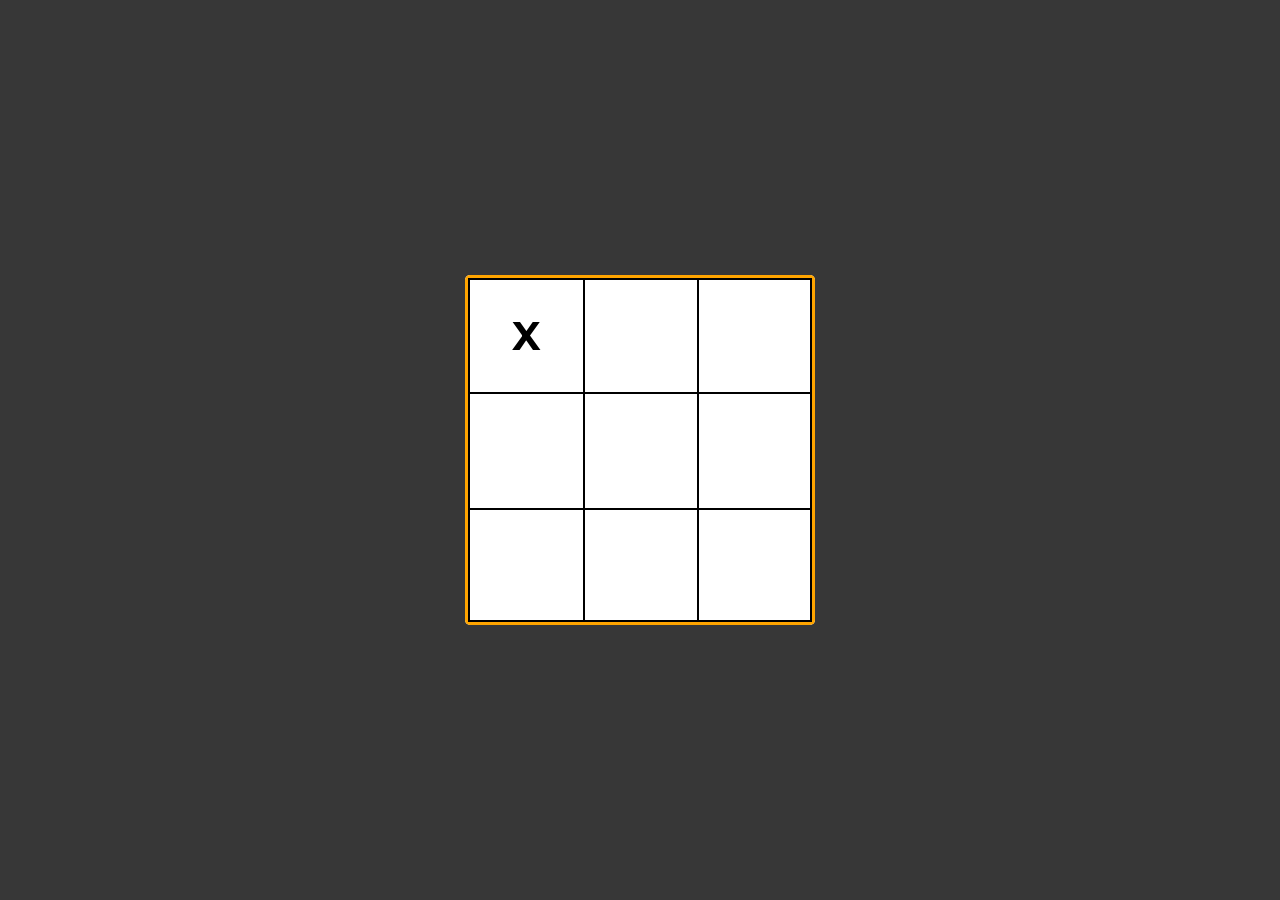
==== app.html @ 9d9ec777 "Column id attributes added" ====
<!DOCTYPE html>
<html lang="en">

<head>
    <meta charset="UTF-8">
    <meta http-equiv="X-UA-Compatible" content="IE=edge">
    <meta name="viewport" content="width=device-width, initial-scale=1.0">
    <title>XOX</title>

    <link rel="stylesheet" href="app.css">
</head>

<body>

    <div class="layout">
        <div class="game-table">
            <div class="row">
                <div class="column" id="column-1">X</div>

                <div class="column" id="column-2"></div>

                <div class="column" id="column-3"></div>
            </div>

            <div class="row">
                <div class="column" id="column-4"></div>

                <div class="column" id="column-5"></div>

                <div class="column" id="column-6"></div>
            </div>

            <div class="row">
                <div class="column" id="column-7"></div>

                <div class="column" id="column-8"></div>

                <div class="column" id="column-9"></div>
            </div>
        </div>
    </div>

    <script src="app.js"></script>
</body>

</html>
---- app.css ----
@import url("https://fonts.googleapis.com/css2?family=Montserrat:wght@300;400;500;600;700&display=swap");
* {
  -webkit-box-sizing: border-box;
          box-sizing: border-box;
  margin: 0;
  padding: 0;
}

html {
  font-family: 'Montserrat', sans-serif;
}

body {
  background-color: #373737;
}

body .layout {
  width: 100vw;
  height: 100vh;
  display: -ms-grid;
  display: grid;
  place-items: center;
}

body .layout .game-table {
  background-color: #ffffff;
  width: 350px;
  height: 350px;
  border-radius: 5px;
}

body .layout .game-table .row {
  display: -webkit-box;
  display: -ms-flexbox;
  display: flex;
  border: 3px solid orange;
  border-top: none;
  border-bottom: none;
  height: 33.33%;
}

body .layout .game-table .row:first-child {
  border-top: 3px solid orange;
  border-top-left-radius: 5px;
  border-top-right-radius: 5px;
}

body .layout .game-table .row:first-child .column {
  border-top: 2px solid black;
}

body .layout .game-table .row:last-child {
  border-bottom: 3px solid orange;
  border-bottom-left-radius: 5px;
  border-bottom-right-radius: 5px;
}

body .layout .game-table .row:last-child .column {
  border-bottom: 2px solid black;
}

body .layout .game-table .row .column {
  width: 33.33%;
  border: 2px solid black;
  border-bottom: none;
  border-right: none;
  display: -ms-grid;
  display: grid;
  place-items: center;
  font-size: 2.50rem;
  font-weight: bold;
}

body .layout .game-table .row .column:last-child {
  border-right: 2px solid black;
}
/*# sourceMappingURL=app.css.map */
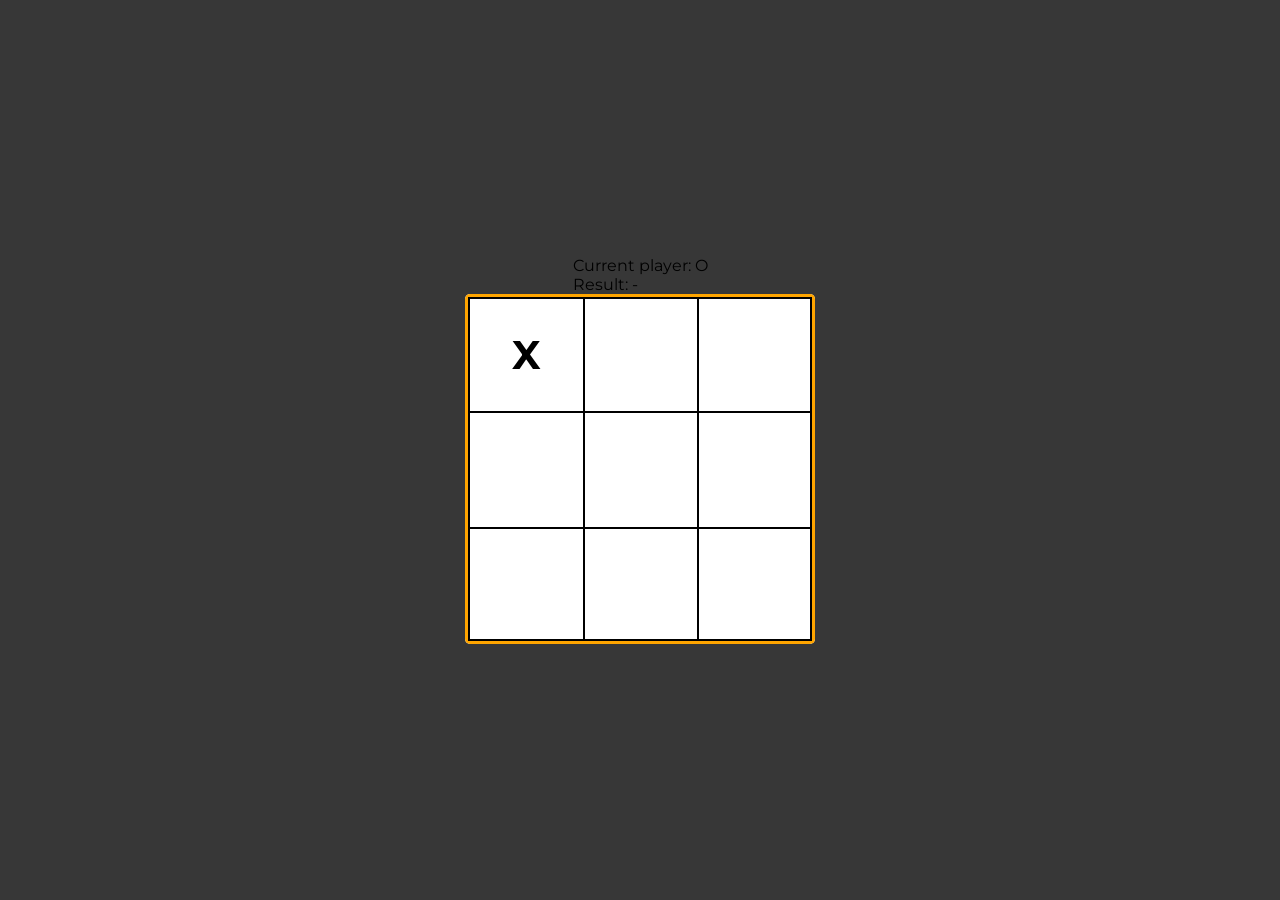
==== commit 592f25b9: "Game status added, layout updated" ====
--- a/app.html
+++ b/app.html
@@ -13,6 +13,16 @@
 <body>
 
     <div class="layout">
+        <div class="game-status">
+            <div class="current-player">
+                Current player: O
+            </div>
+
+            <div class="result">
+                Result: -
+            </div>
+        </div>
+
         <div class="game-table">
             <div class="row">
                 <div class="column" id="column-1">X</div>
--- a/app.css
+++ b/app.css
@@ -17,9 +17,19 @@
 body .layout {
   width: 100vw;
   height: 100vh;
-  display: -ms-grid;
-  display: grid;
-  place-items: center;
+  display: -webkit-box;
+  display: -ms-flexbox;
+  display: flex;
+  -webkit-box-orient: vertical;
+  -webkit-box-direction: normal;
+      -ms-flex-direction: column;
+          flex-direction: column;
+  -webkit-box-pack: center;
+      -ms-flex-pack: center;
+          justify-content: center;
+  -webkit-box-align: center;
+      -ms-flex-align: center;
+          align-items: center;
 }
 
 body .layout .game-table {
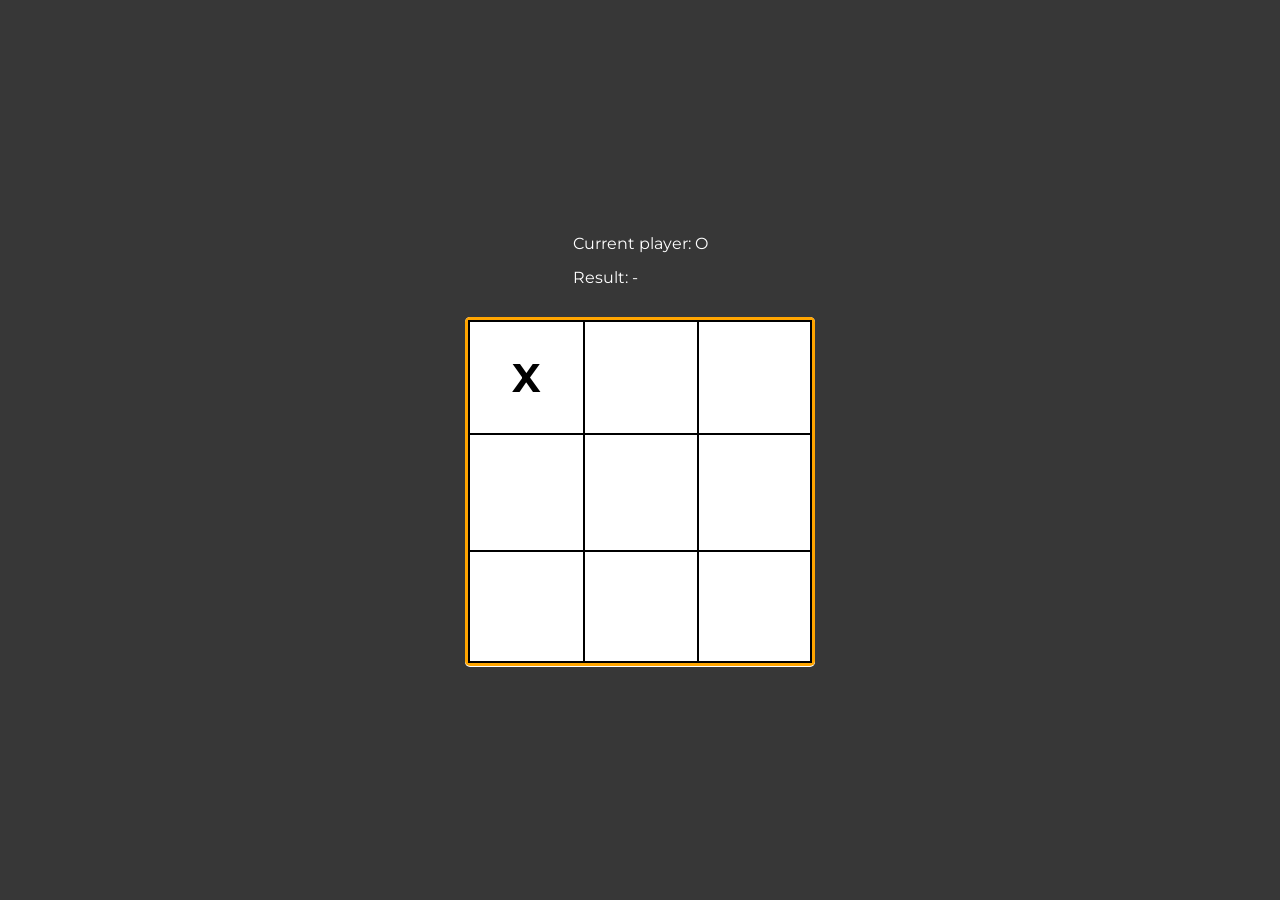
==== commit 372313ad: "Game status styled, id attributes added" ====
--- a/app.html
+++ b/app.html
@@ -14,11 +14,11 @@
 
     <div class="layout">
         <div class="game-status">
-            <div class="current-player">
+            <div id="current-player">
                 Current player: O
             </div>
 
-            <div class="result">
+            <div id="result">
                 Result: -
             </div>
         </div>
--- a/app.css
+++ b/app.css
@@ -30,6 +30,15 @@
   -webkit-box-align: center;
       -ms-flex-align: center;
           align-items: center;
+}
+
+body .layout .game-status {
+  color: white;
+  margin-bottom: 30px;
+}
+
+body .layout .game-status #result {
+  margin-top: 15px;
 }
 
 body .layout .game-table {
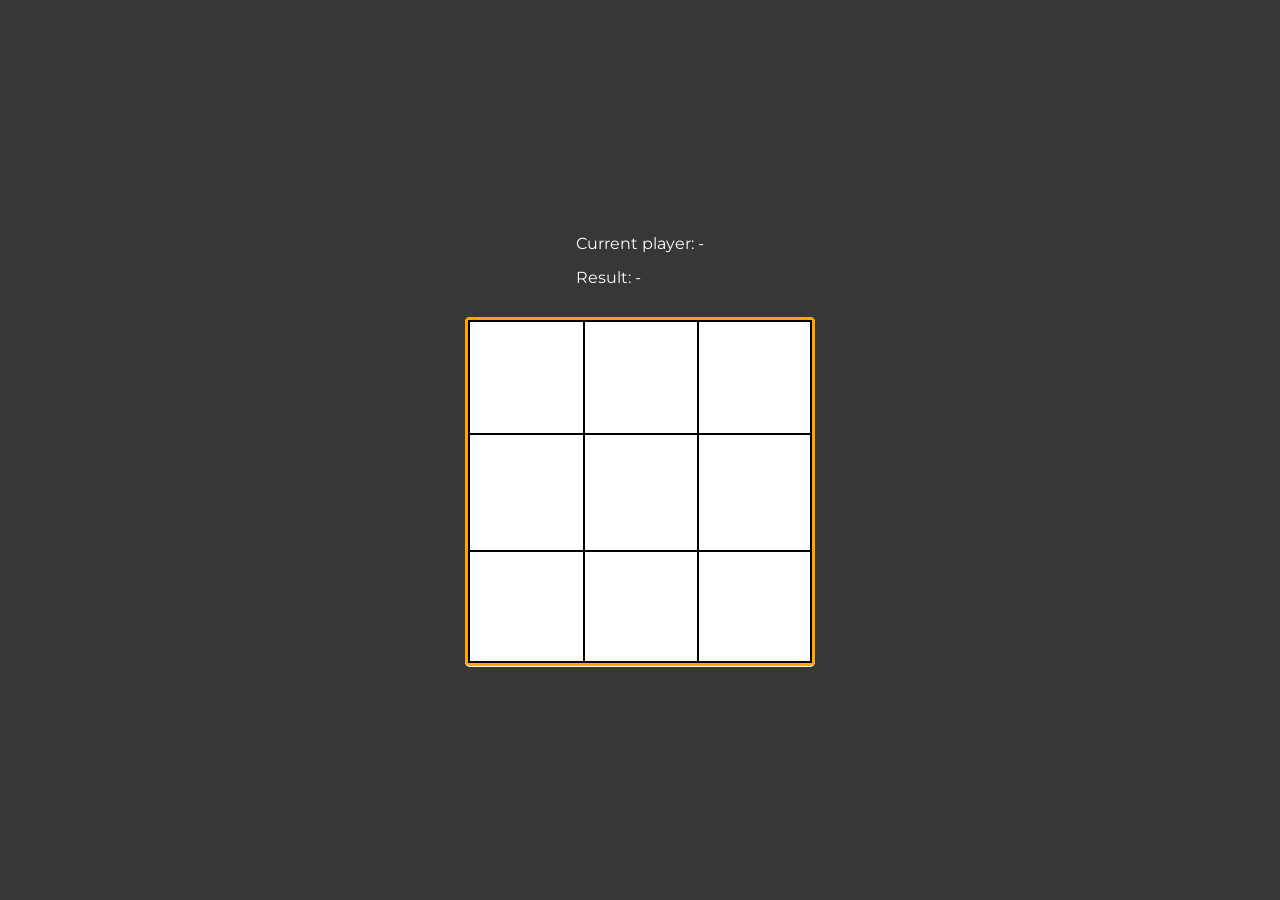
==== commit 60b1d48e: "Summary added to game class" ====
--- a/app.html
+++ b/app.html
@@ -15,7 +15,7 @@
     <div class="layout">
         <div class="game-status">
             <div id="current-player">
-                Current player: O
+                Current player: -
             </div>
 
             <div id="result">
@@ -25,7 +25,7 @@
 
         <div class="game-table">
             <div class="row">
-                <div class="column" id="column-1">X</div>
+                <div class="column" id="column-1"></div>
 
                 <div class="column" id="column-2"></div>
 
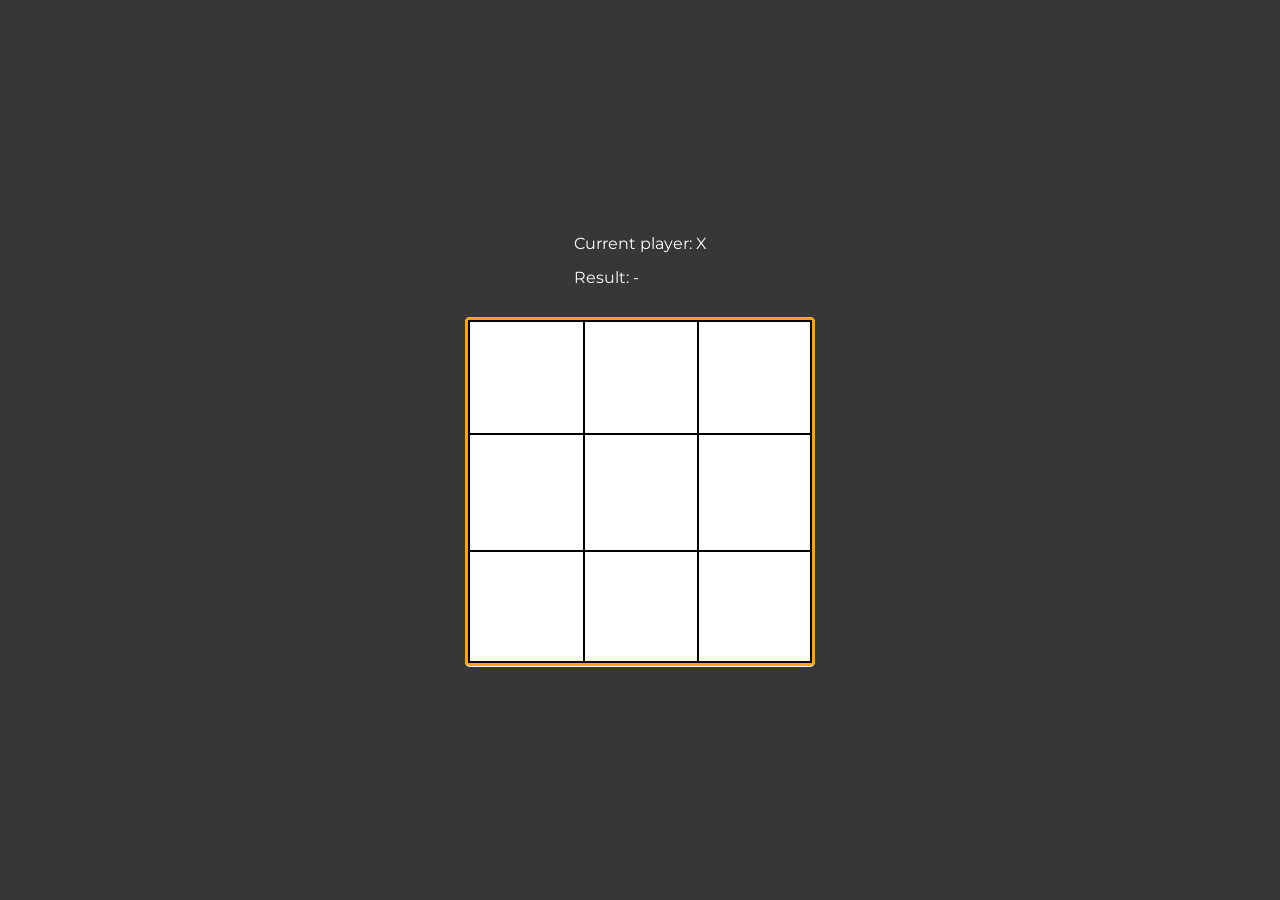
==== commit 6bdebd78: "start method added to game class" ====
--- a/app.html
+++ b/app.html
@@ -14,7 +14,7 @@
 
     <div class="layout">
         <div class="game-status">
-            <div id="current-player">
+            <div id="current_player">
                 Current player: -
             </div>
 
--- a/app.css
+++ b/app.css
@@ -88,6 +88,7 @@
   place-items: center;
   font-size: 2.50rem;
   font-weight: bold;
+  cursor: pointer;
 }
 
 body .layout .game-table .row .column:last-child {
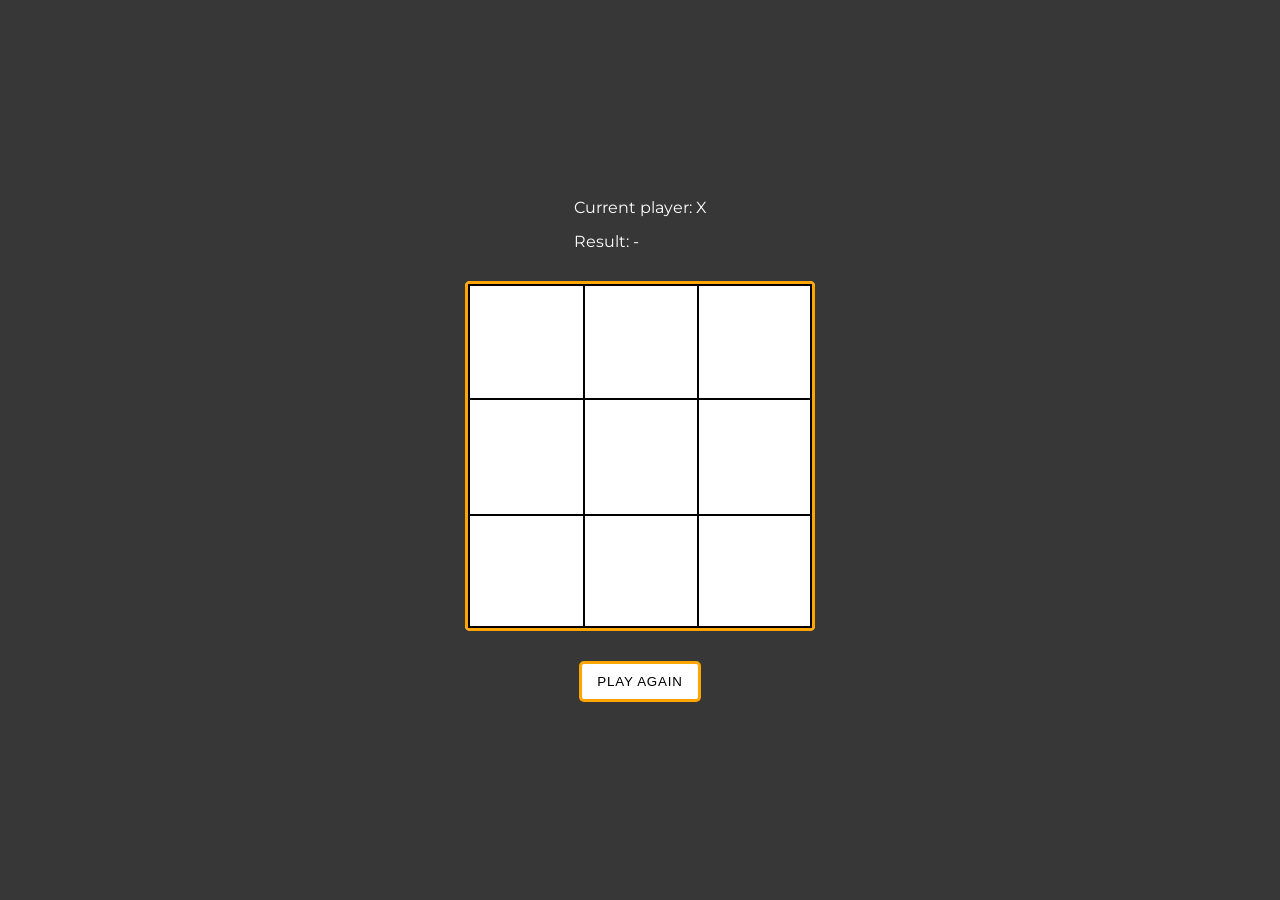
==== commit 2c39b622: "Play again button added" ====
--- a/app.html
+++ b/app.html
@@ -24,29 +24,33 @@
         </div>
 
         <div class="game-table">
-            <div class="row">
-                <div class="column" id="column-1"></div>
+            <div class="row" id="0">
+                <div class="column" id="0"></div>
 
-                <div class="column" id="column-2"></div>
+                <div class="column" id="1"></div>
 
-                <div class="column" id="column-3"></div>
+                <div class="column" id="2"></div>
             </div>
 
-            <div class="row">
-                <div class="column" id="column-4"></div>
+            <div class="row" id="1">
+                <div class="column" id="0"></div>
 
-                <div class="column" id="column-5"></div>
+                <div class="column" id="1"></div>
 
-                <div class="column" id="column-6"></div>
+                <div class="column" id="2"></div>
             </div>
 
-            <div class="row">
-                <div class="column" id="column-7"></div>
+            <div class="row" id="2">
+                <div class="column" id="0"></div>
 
-                <div class="column" id="column-8"></div>
+                <div class="column" id="1"></div>
 
-                <div class="column" id="column-9"></div>
+                <div class="column" id="2"></div>
             </div>
+        </div>
+
+        <div class="game-actions">
+            <button>Play again</button>
         </div>
     </div>
 
--- a/app.css
+++ b/app.css
@@ -94,4 +94,17 @@
 body .layout .game-table .row .column:last-child {
   border-right: 2px solid black;
 }
+
+body .layout .game-actions {
+  margin-top: 30px;
+}
+
+body .layout .game-actions button {
+  padding: 10px 15px;
+  border-radius: 5px;
+  background-color: #ffffff;
+  border: 3px solid orange;
+  letter-spacing: .05rem;
+  text-transform: uppercase;
+}
 /*# sourceMappingURL=app.css.map */
